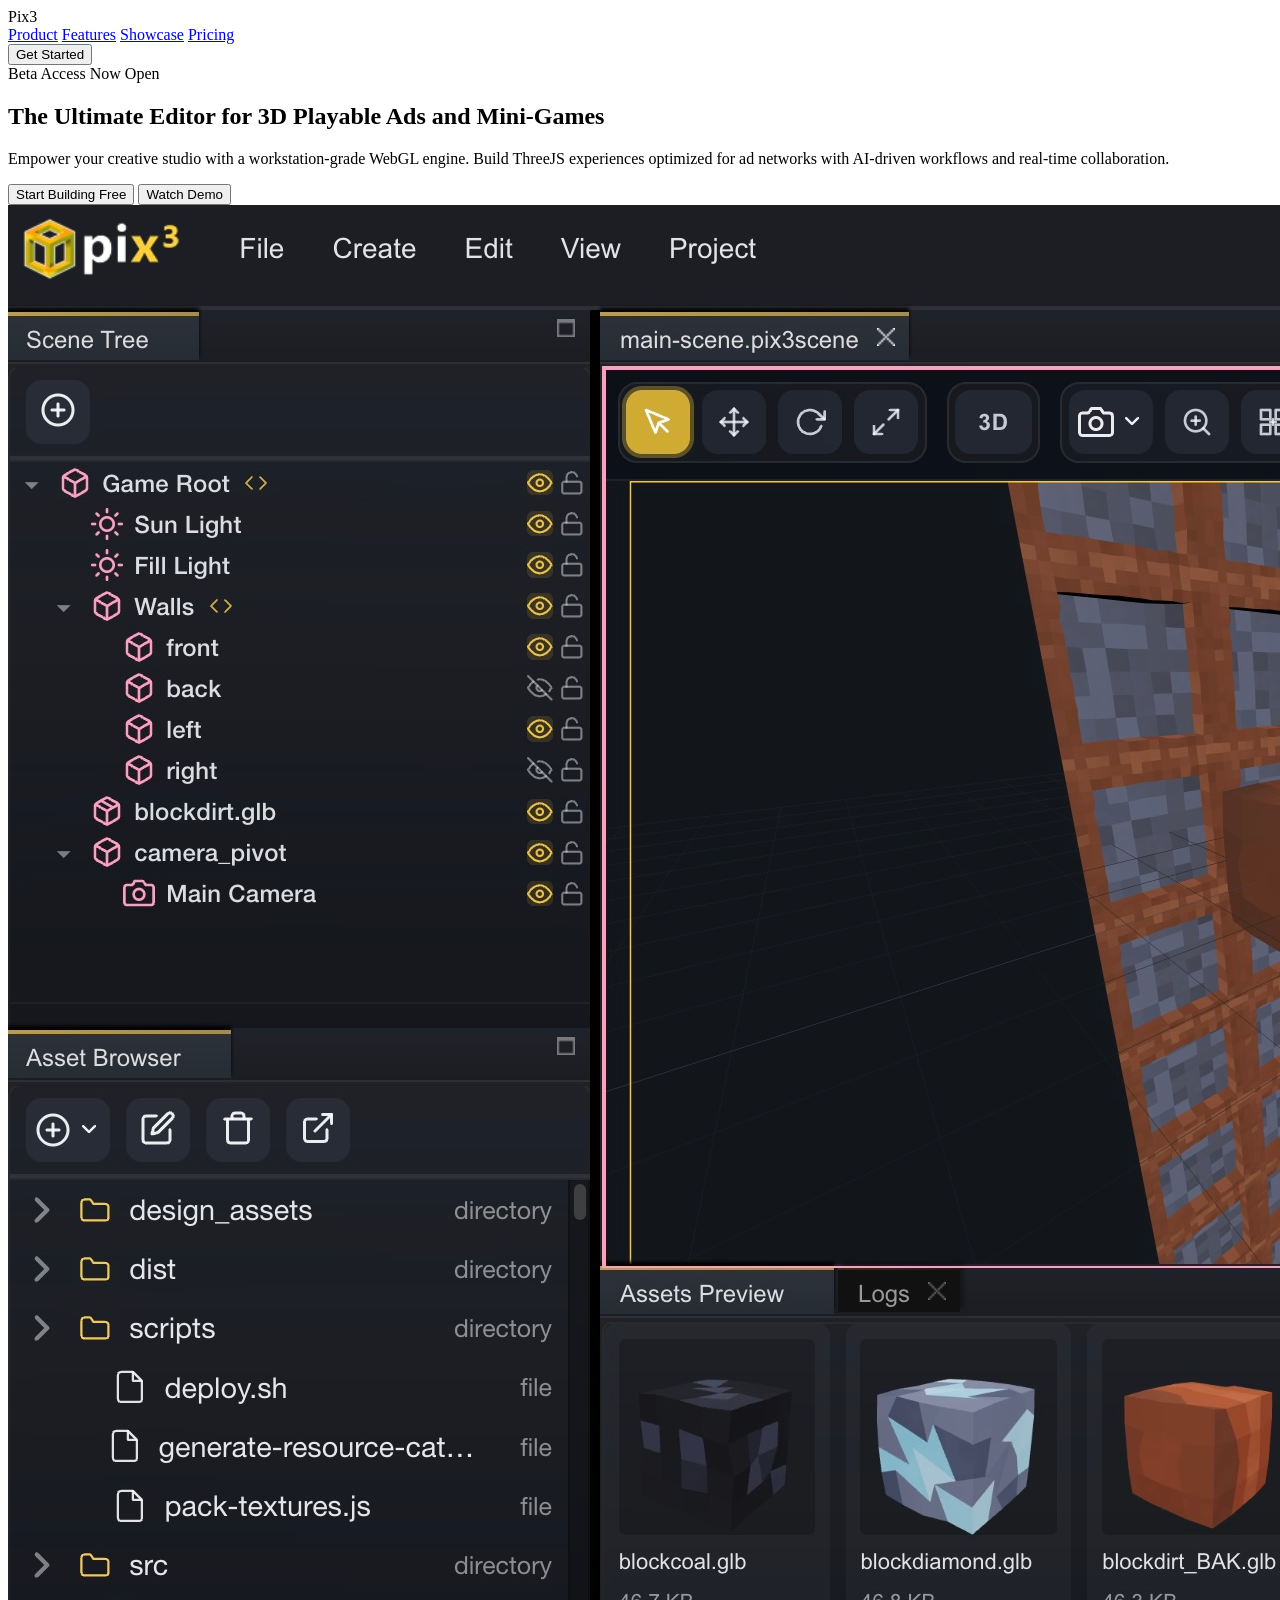
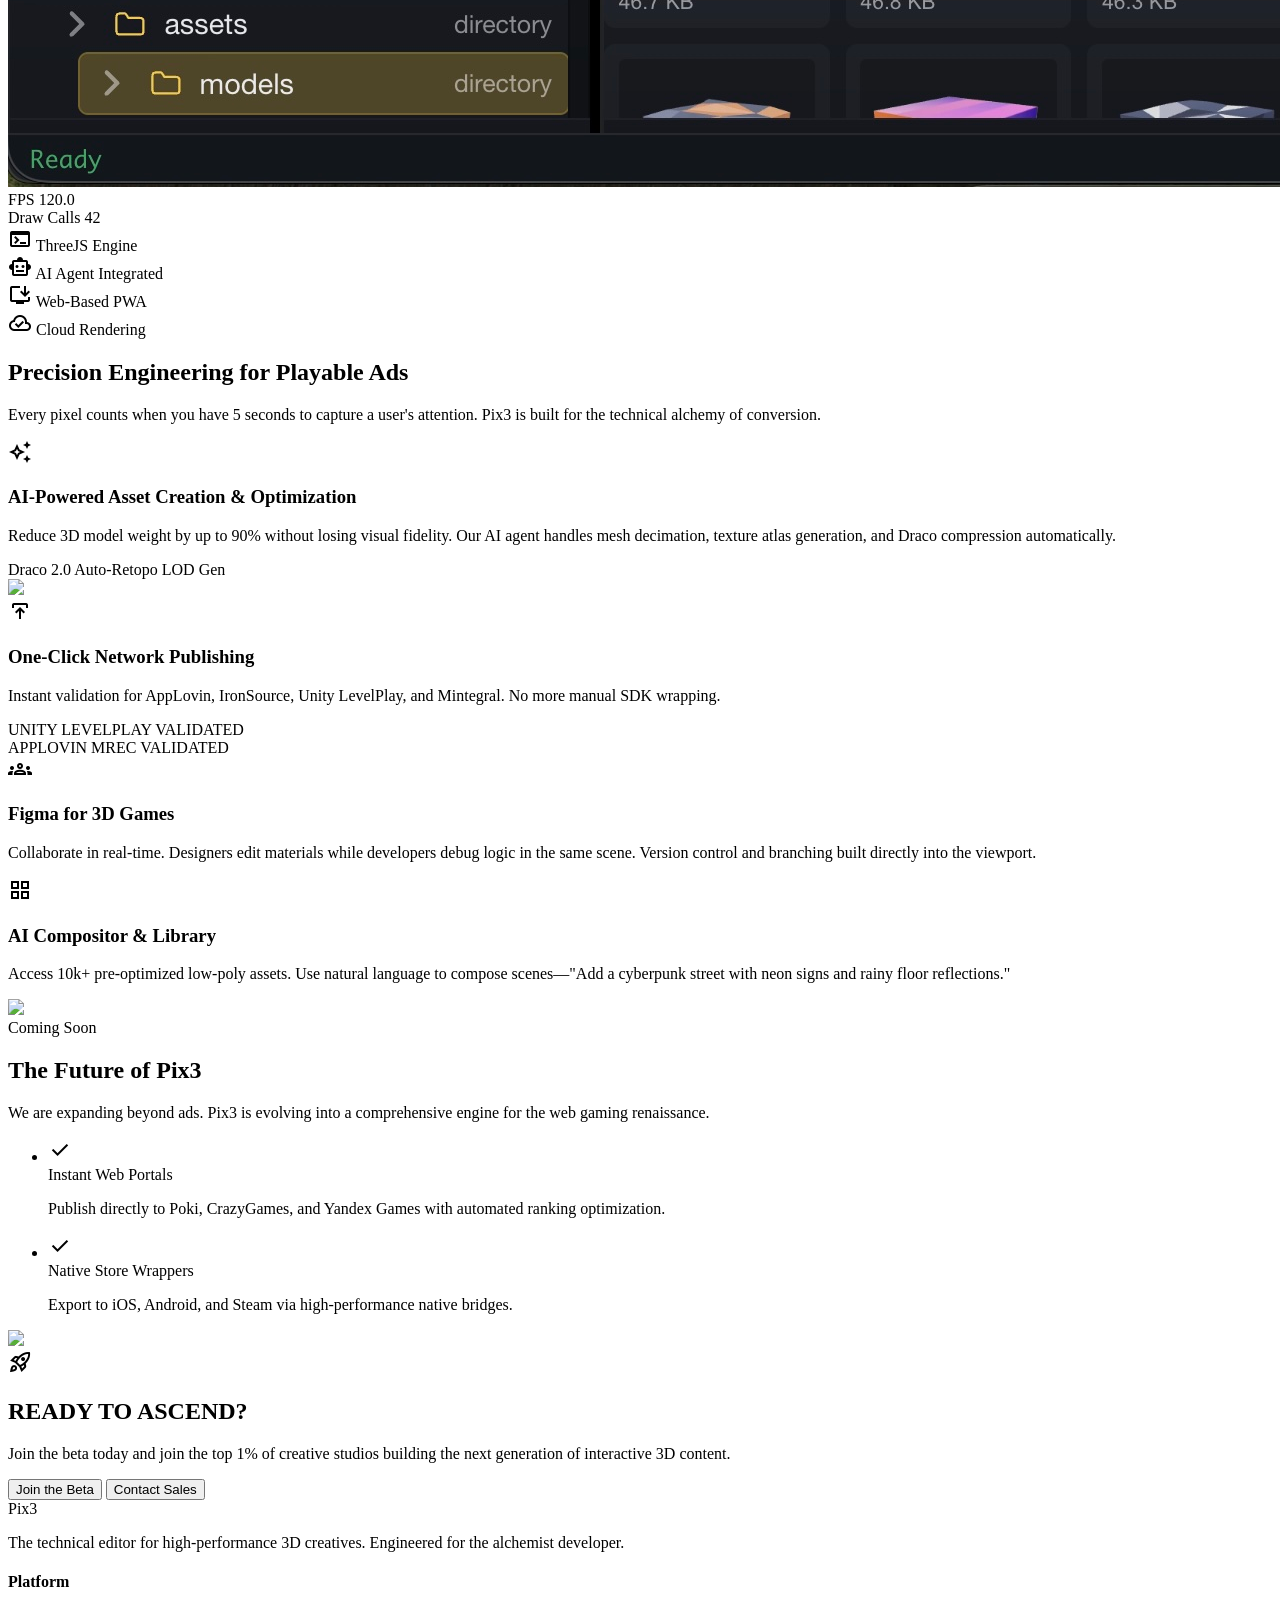
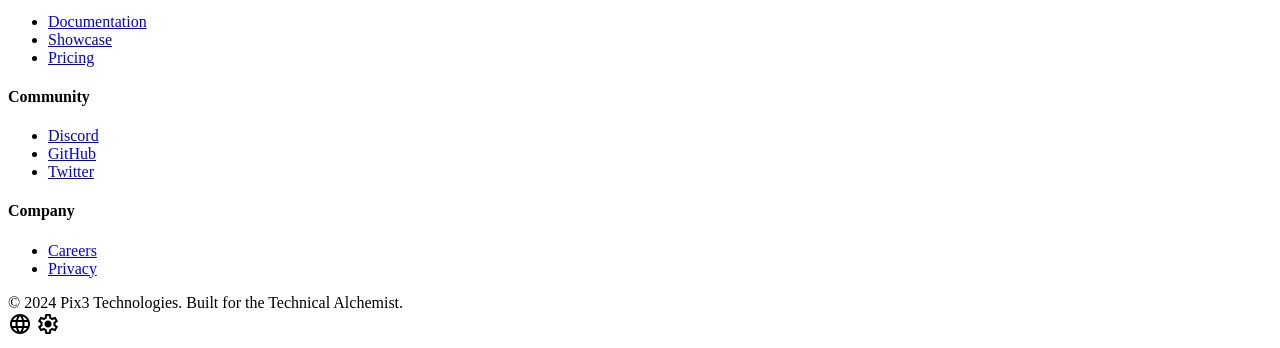
==== index.html @ a4c31a92 "Refactor code structure for improved readability and maintainability" ====
<!DOCTYPE html>

<html class="dark" lang="en">

<head>
    <meta charset="utf-8" />
    <meta content="width=device-width, initial-scale=1.0" name="viewport" />
    <title>Pix3 | The Technical Alchemist for 3D Playable Ads</title>
    <script src="https://cdn.tailwindcss.com?plugins=forms,container-queries"></script>
    <link
        href="https://fonts.googleapis.com/css2?family=Space+Grotesk:wght@300;400;500;600;700&amp;family=Inter:wght@300;400;500;600;700&amp;display=swap"
        rel="stylesheet" />
    <link
        href="https://fonts.googleapis.com/css2?family=Material+Symbols+Outlined:wght,FILL@100..700,0..1&amp;display=swap"
        rel="stylesheet" />
    <link
        href="https://fonts.googleapis.com/css2?family=Material+Symbols+Outlined:wght,FILL@100..700,0..1&amp;display=swap"
        rel="stylesheet" />
    <script id="tailwind-config">
        tailwind.config = {
            darkMode: "class",
            theme: {
                extend: {
                    colors: {
                        "on-surface": "#f6f3f5",
                        "on-error-container": "#ffd2c8",
                        "secondary-fixed": "#e3e2e2",
                        "secondary": "#e3e2e2",
                        "surface": "#0e0e10",
                        "on-background": "#f6f3f5",
                        "surface-container-low": "#131315",
                        "tertiary": "#b8ffe9",
                        "primary": "#fbcc48",
                        "surface-tint": "#fbcc48",
                        "on-tertiary-container": "#005d4c",
                        "on-secondary-fixed": "#3e3f40",
                        "tertiary-fixed-dim": "#4decc8",
                        "on-primary-fixed-variant": "#654d00",
                        "inverse-on-surface": "#555557",
                        "tertiary-dim": "#45e7c3",
                        "secondary-dim": "#d5d4d4",
                        "on-tertiary-fixed-variant": "#006855",
                        "on-error": "#450900",
                        "on-tertiary": "#006654",
                        "surface-variant": "#262528",
                        "surface-dim": "#0e0e10",
                        "surface-container-high": "#1f1f22",
                        "primary-container": "#c59b14",
                        "on-primary": "#5a4400",
                        "primary-dim": "#ecbe3b",
                        "on-secondary-fixed-variant": "#5b5c5c",
                        "tertiary-fixed": "#5ffbd6",
                        "error-dim": "#d53d18",
                        "on-secondary": "#515252",
                        "on-tertiary-fixed": "#00483b",
                        "on-primary-fixed": "#433200",
                        "on-secondary-container": "#d1d0d0",
                        "on-primary-container": "#2d2100",
                        "error-container": "#b92902",
                        "background": "#0e0e10",
                        "outline-variant": "#48474a",
                        "tertiary-container": "#5ffbd6",
                        "inverse-surface": "#fcf8fb",
                        "surface-bright": "#2c2c2f",
                        "primary-fixed": "#fbcc48",
                        "surface-container-lowest": "#000000",
                        "secondary-fixed-dim": "#d5d4d4",
                        "error": "#ff7351",
                        "primary-fixed-dim": "#ecbe3b",
                        "surface-container-highest": "#262528",
                        "on-surface-variant": "#acaaad",
                        "inverse-primary": "#775b00",
                        "surface-container": "#19191c",
                        "secondary-container": "#464747",
                        "outline": "#767577"
                    },
                    fontFamily: {
                        "headline": ["Space Grotesk"],
                        "body": ["Inter"],
                        "label": ["Inter"]
                    },
                    borderRadius: { "DEFAULT": "0.125rem", "lg": "0.25rem", "xl": "0.5rem", "full": "0.75rem" },
                },
            },
        }
    </script>
    <link rel="stylesheet" href="styles.css">
</head>

<body class="selection:bg-primary selection:text-on-primary-container overflow-x-hidden">
    <!-- Top Navigation Bar -->
    <nav class="fixed top-0 w-full z-50 bg-zinc-950/60 backdrop-blur-xl no-line-rule bg-zinc-900/50">
        <div class="flex justify-between items-center px-8 h-16 max-w-screen-2xl mx-auto w-full">
            <div class="text-xl font-bold tracking-tighter text-white uppercase font-['Space_Grotesk']">
                Pix3
            </div>
            <div class="hidden md:flex items-center space-x-8 font-['Space_Grotesk'] text-sm tracking-tight">
                <a class="text-zinc-400 font-medium hover:text-white transition-colors hover:text-yellow-400 transition-all duration-300"
                    href="#">Product</a>
                <a class="text-zinc-400 font-medium hover:text-white transition-colors hover:text-yellow-400 transition-all duration-300"
                    href="#">Features</a>
                <a class="text-zinc-400 font-medium hover:text-white transition-colors hover:text-yellow-400 transition-all duration-300"
                    href="#">Showcase</a>
                <a class="text-zinc-400 font-medium hover:text-white transition-colors hover:text-yellow-400 transition-all duration-300"
                    href="#">Pricing</a>
            </div>
            <button
                class="bg-primary text-on-primary px-5 py-2 rounded-sm font-semibold text-sm scale-95 active:scale-90 transition-transform uppercase tracking-wider">
                Get Started
            </button>
        </div>
    </nav>
    <!-- Hero Section -->
    <section class="relative pt-32 pb-20 px-8 hero-gradient overflow-hidden">
        <div class="max-w-7xl mx-auto text-center relative z-10">
            <div
                class="inline-flex items-center gap-2 px-3 py-1 rounded-full bg-surface-container-highest border border-outline-variant/20 mb-8">
                <span class="w-2 h-2 rounded-full bg-primary animate-pulse"></span>
                <span class="text-[10px] font-bold tracking-[0.2em] text-on-surface-variant uppercase">Beta Access Now
                    Open</span>
            </div>
            <h1
                class="font-headline text-5xl md:text-7xl font-bold tracking-tight text-on-surface max-w-4xl mx-auto mb-6">
                The Ultimate Editor for <span class="text-primary italic">3D Playable Ads</span> and Mini-Games
            </h1>
            <p class="font-body text-lg text-on-surface-variant max-w-2xl mx-auto mb-10 leading-relaxed">
                Empower your creative studio with a workstation-grade WebGL engine. Build ThreeJS experiences optimized
                for ad networks with AI-driven workflows and real-time collaboration.
            </p>
            <div class="flex flex-col md:flex-row items-center justify-center gap-4 mb-20">
                <button
                    class="w-full md:w-auto px-8 py-4 bg-primary text-on-primary font-bold rounded-sm text-sm uppercase tracking-widest hover:brightness-110 transition-all">
                    Start Building Free
                </button>
                <button
                    class="w-full md:w-auto px-8 py-4 border border-outline-variant/30 text-on-surface font-bold rounded-sm text-sm uppercase tracking-widest hover:bg-surface-container-highest transition-all">
                    Watch Demo
                </button>
            </div>
            <!-- Main Editor Visual -->
            <div class="relative group">
                <div
                    class="absolute -inset-1 bg-gradient-to-r from-primary/20 to-tertiary/20 rounded-xl blur-2xl opacity-50 group-hover:opacity-75 transition-opacity">
                </div>
                <div
                    class="relative bg-surface-container-lowest rounded-lg border border-outline-variant/20 overflow-hidden shadow-2xl">
                    <img class="w-full h-auto object-cover opacity-90"
                        data-alt="Professional Pix3 editor interface showing a 3D scene with textured blocks, scene tree hierarchy, asset browser with model previews, and detailed asset inspector."
                        src="media/editor-interface.jpg" />
                    <!-- Floating Tech Accents -->
                    <div class="absolute top-4 left-4 glass-panel p-3 rounded border border-white/5 hidden md:block">
                        <div class="flex items-center gap-4">
                            <div class="flex flex-col items-start">
                                <span class="text-[10px] text-primary font-bold uppercase tracking-tighter">FPS</span>
                                <span class="text-xl font-headline font-bold">120.0</span>
                            </div>
                            <div class="w-px h-8 bg-outline-variant/30"></div>
                            <div class="flex flex-col items-start">
                                <span class="text-[10px] text-tertiary font-bold uppercase tracking-tighter">Draw
                                    Calls</span>
                                <span class="text-xl font-headline font-bold">42</span>
                            </div>
                        </div>
                    </div>
                </div>
            </div>
        </div>
    </section>
    <!-- Tech Specs Strip -->
    <div class="bg-surface-container-low border-y border-outline-variant/10 py-6">
        <div class="max-w-7xl mx-auto px-8 flex flex-wrap justify-center md:justify-between items-center gap-8">
            <div
                class="flex items-center gap-3 grayscale opacity-60 hover:grayscale-0 hover:opacity-100 transition-all">
                <span class="material-symbols-outlined text-primary" data-icon="terminal">terminal</span>
                <span class="font-headline font-bold text-sm tracking-widest uppercase">ThreeJS Engine</span>
            </div>
            <div
                class="flex items-center gap-3 grayscale opacity-60 hover:grayscale-0 hover:opacity-100 transition-all">
                <span class="material-symbols-outlined text-primary" data-icon="smart_toy">smart_toy</span>
                <span class="font-headline font-bold text-sm tracking-widest uppercase">AI Agent Integrated</span>
            </div>
            <div
                class="flex items-center gap-3 grayscale opacity-60 hover:grayscale-0 hover:opacity-100 transition-all">
                <span class="material-symbols-outlined text-primary" data-icon="install_desktop">install_desktop</span>
                <span class="font-headline font-bold text-sm tracking-widest uppercase">Web-Based PWA</span>
            </div>
            <div
                class="flex items-center gap-3 grayscale opacity-60 hover:grayscale-0 hover:opacity-100 transition-all">
                <span class="material-symbols-outlined text-primary" data-icon="cloud_done">cloud_done</span>
                <span class="font-headline font-bold text-sm tracking-widest uppercase">Cloud Rendering</span>
            </div>
        </div>
    </div>
    <!-- Features Bento Grid -->
    <section class="py-24 px-8 bg-surface">
        <div class="max-w-7xl mx-auto">
            <div class="mb-16">
                <h2 class="font-headline text-4xl font-bold mb-4">Precision Engineering for <span
                        class="text-primary">Playable Ads</span></h2>
                <p class="text-on-surface-variant max-w-xl">Every pixel counts when you have 5 seconds to capture a
                    user's attention. Pix3 is built for the technical alchemy of conversion.</p>
            </div>
            <div class="grid grid-cols-1 md:grid-cols-12 gap-6">
                <!-- Feature 1: AI Asset Creation -->
                <div
                    class="md:col-span-8 bg-surface-container-low rounded-lg p-8 border border-outline-variant/10 hover:border-primary/30 transition-colors">
                    <div class="flex flex-col md:flex-row gap-8 h-full">
                        <div class="flex-1">
                            <span class="material-symbols-outlined text-primary text-4xl mb-4"
                                data-icon="auto_awesome">auto_awesome</span>
                            <h3 class="font-headline text-2xl font-bold mb-3 text-on-surface">AI-Powered Asset Creation
                                &amp; Optimization</h3>
                            <p class="text-on-surface-variant text-sm leading-relaxed mb-6">
                                Reduce 3D model weight by up to 90% without losing visual fidelity. Our AI agent handles
                                mesh decimation, texture atlas generation, and Draco compression automatically.
                            </p>
                            <div class="flex flex-wrap gap-2">
                                <span
                                    class="px-2 py-1 bg-surface-container-highest text-[10px] font-bold text-primary uppercase rounded">Draco
                                    2.0</span>
                                <span
                                    class="px-2 py-1 bg-surface-container-highest text-[10px] font-bold text-primary uppercase rounded">Auto-Retopo</span>
                                <span
                                    class="px-2 py-1 bg-surface-container-highest text-[10px] font-bold text-primary uppercase rounded">LOD
                                    Gen</span>
                            </div>
                        </div>
                        <div class="flex-1 bg-surface-container-lowest rounded p-4 border border-outline-variant/10">
                            <img class="w-full h-full object-cover rounded opacity-80"
                                data-alt="Technical schematic showing a 3D robot model being optimized from high poly to low poly mesh with statistics overlays"
                                src="media/ai-asset-schematic.png" />
                        </div>
                    </div>
                </div>
                <!-- Feature 2: One-Click Publishing -->
                <div
                    class="md:col-span-4 bg-surface-container-low rounded-lg p-8 border border-outline-variant/10 hover:border-primary/30 transition-colors">
                    <span class="material-symbols-outlined text-primary text-4xl mb-4"
                        data-icon="publish">publish</span>
                    <h3 class="font-headline text-2xl font-bold mb-3 text-on-surface">One-Click Network Publishing</h3>
                    <p class="text-on-surface-variant text-sm leading-relaxed mb-6">
                        Instant validation for AppLovin, IronSource, Unity LevelPlay, and Mintegral. No more manual SDK
                        wrapping.
                    </p>
                    <div class="space-y-3">
                        <div
                            class="flex items-center justify-between p-2 bg-surface-container-highest rounded text-[10px] font-bold text-on-surface-variant">
                            <span>UNITY LEVELPLAY</span>
                            <span class="text-tertiary">VALIDATED</span>
                        </div>
                        <div
                            class="flex items-center justify-between p-2 bg-surface-container-highest rounded text-[10px] font-bold text-on-surface-variant">
                            <span>APPLOVIN MREC</span>
                            <span class="text-tertiary">VALIDATED</span>
                        </div>
                    </div>
                </div>
                <!-- Feature 3: Real-Time Collab -->
                <div
                    class="md:col-span-5 bg-surface-container-low rounded-lg p-8 border border-outline-variant/10 hover:border-primary/30 transition-colors">
                    <span class="material-symbols-outlined text-primary text-4xl mb-4" data-icon="groups">groups</span>
                    <h3 class="font-headline text-2xl font-bold mb-3 text-on-surface">Figma for 3D Games</h3>
                    <p class="text-on-surface-variant text-sm leading-relaxed">
                        Collaborate in real-time. Designers edit materials while developers debug logic in the same
                        scene. Version control and branching built directly into the viewport.
                    </p>
                </div>
                <!-- Feature 4: Asset Library -->
                <div
                    class="md:col-span-7 bg-surface-container-low rounded-lg p-8 border border-outline-variant/10 hover:border-primary/30 transition-colors">
                    <div class="flex flex-col md:flex-row gap-8 items-center">
                        <div class="flex-1">
                            <span class="material-symbols-outlined text-primary text-4xl mb-4"
                                data-icon="grid_view">grid_view</span>
                            <h3 class="font-headline text-2xl font-bold mb-3 text-on-surface">AI Compositor &amp;
                                Library</h3>
                            <p class="text-on-surface-variant text-sm leading-relaxed">
                                Access 10k+ pre-optimized low-poly assets. Use natural language to compose scenes—"Add a
                                cyberpunk street with neon signs and rainy floor reflections."
                            </p>
                        </div>
                        <div
                            class="w-full md:w-48 h-32 bg-surface-container-lowest rounded border border-outline-variant/20 overflow-hidden">
                            <img class="w-full h-full object-cover"
                                data-alt="Grid view of 3D assets library including icons for stylized trees, characters, and UI elements in a dark mode interface"
                                src="media/asset-library-grid.png" />
                        </div>
                    </div>
                </div>
            </div>
        </div>
    </section>
    <!-- Future Section -->
    <section class="py-24 px-8 relative overflow-hidden">
        <div class="absolute top-0 right-0 w-[500px] h-[500px] bg-tertiary/5 blur-[120px] -z-10 rounded-full"></div>
        <div class="max-w-7xl mx-auto flex flex-col md:flex-row items-center gap-16">
            <div class="flex-1">
                <div
                    class="inline-block px-3 py-1 bg-tertiary/10 border border-tertiary/20 text-tertiary text-[10px] font-bold uppercase tracking-widest mb-6">
                    Coming Soon</div>
                <h2 class="font-headline text-4xl md:text-5xl font-bold mb-6">The Future of <span
                        class="text-white">Pix3</span></h2>
                <p class="text-on-surface-variant text-lg leading-relaxed mb-8">
                    We are expanding beyond ads. Pix3 is evolving into a comprehensive engine for the web gaming
                    renaissance.
                </p>
                <ul class="space-y-4">
                    <li class="flex items-start gap-4">
                        <div class="mt-1 w-5 h-5 rounded-full bg-primary/20 flex items-center justify-center">
                            <span class="material-symbols-outlined text-primary text-[12px]"
                                data-icon="done">done</span>
                        </div>
                        <div>
                            <span class="font-bold text-on-surface block">Instant Web Portals</span>
                            <p class="text-sm text-on-surface-variant">Publish directly to Poki, CrazyGames, and Yandex
                                Games with automated ranking optimization.</p>
                        </div>
                    </li>
                    <li class="flex items-start gap-4">
                        <div class="mt-1 w-5 h-5 rounded-full bg-primary/20 flex items-center justify-center">
                            <span class="material-symbols-outlined text-primary text-[12px]"
                                data-icon="done">done</span>
                        </div>
                        <div>
                            <span class="font-bold text-on-surface block">Native Store Wrappers</span>
                            <p class="text-sm text-on-surface-variant">Export to iOS, Android, and Steam via
                                high-performance native bridges.</p>
                        </div>
                    </li>
                </ul>
            </div>
            <div class="flex-1 relative">
                <div
                    class="aspect-video bg-surface-container rounded-xl border border-outline-variant/20 overflow-hidden">
                    <img class="w-full h-full object-cover grayscale opacity-50"
                        data-alt="Abstract visualization of a digital bridge connecting a web browser to multiple app store icons in a futuristic tech aesthetic"
                        src="media/bridge-visual.png" />
                    <div class="absolute inset-0 flex items-center justify-center">
                        <span class="material-symbols-outlined text-primary text-6xl opacity-30"
                            data-icon="rocket_launch">rocket_launch</span>
                    </div>
                </div>
            </div>
        </div>
    </section>
    <!-- Final CTA -->
    <section class="py-24 px-8">
        <div class="max-w-5xl mx-auto bg-primary rounded-lg p-12 text-center relative overflow-hidden">
            <div
                class="absolute top-0 left-0 w-full h-full opacity-10 bg-[url('media/carbon-fibre.png')]">
            </div>
            <h2 class="font-headline text-4xl font-black text-on-primary mb-6 relative z-10">READY TO ASCEND?</h2>
            <p class="text-on-primary/80 font-medium mb-10 max-w-xl mx-auto relative z-10">
                Join the beta today and join the top 1% of creative studios building the next generation of interactive
                3D content.
            </p>
            <div class="flex flex-col sm:flex-row gap-4 justify-center relative z-10">
                <button
                    class="px-10 py-4 bg-surface text-white font-bold rounded-sm uppercase tracking-widest text-sm hover:bg-surface-bright transition-colors">
                    Join the Beta
                </button>
                <button
                    class="px-10 py-4 border-2 border-on-primary text-on-primary font-bold rounded-sm uppercase tracking-widest text-sm hover:bg-on-primary/10 transition-colors">
                    Contact Sales
                </button>
            </div>
        </div>
    </section>
    <!-- Footer -->
    <footer class="bg-zinc-950 w-full py-12 px-8 border-t border-zinc-900/20 tonal-depth-shift bg-zinc-900/20">
        <div class="max-w-7xl mx-auto w-full">
            <div class="grid grid-cols-2 md:grid-cols-4 gap-8 mb-12">
                <div class="col-span-2 md:col-span-1">
                    <div class="text-lg font-black text-zinc-200 mb-4 font-headline uppercase">Pix3</div>
                    <p class="font-['Inter'] text-xs text-zinc-500 leading-relaxed max-w-[200px]">
                        The technical editor for high-performance 3D creatives. Engineered for the alchemist developer.
                    </p>
                </div>
                <div>
                    <h4 class="text-[10px] font-bold text-zinc-400 uppercase tracking-widest mb-4">Platform</h4>
                    <ul class="space-y-2">
                        <li><a class="font-['Inter'] text-xs text-zinc-500 hover:text-yellow-400 hover:underline decoration-yellow-400 underline-offset-4 transition-all"
                                href="#">Documentation</a></li>
                        <li><a class="font-['Inter'] text-xs text-zinc-500 hover:text-yellow-400 hover:underline decoration-yellow-400 underline-offset-4 transition-all"
                                href="#">Showcase</a></li>
                        <li><a class="font-['Inter'] text-xs text-zinc-500 hover:text-yellow-400 hover:underline decoration-yellow-400 underline-offset-4 transition-all"
                                href="#">Pricing</a></li>
                    </ul>
                </div>
                <div>
                    <h4 class="text-[10px] font-bold text-zinc-400 uppercase tracking-widest mb-4">Community</h4>
                    <ul class="space-y-2">
                        <li><a class="font-['Inter'] text-xs text-zinc-500 hover:text-yellow-400 hover:underline decoration-yellow-400 underline-offset-4 transition-all"
                                href="#">Discord</a></li>
                        <li><a class="font-['Inter'] text-xs text-zinc-500 hover:text-yellow-400 hover:underline decoration-yellow-400 underline-offset-4 transition-all"
                                href="#">GitHub</a></li>
                        <li><a class="font-['Inter'] text-xs text-zinc-500 hover:text-yellow-400 hover:underline decoration-yellow-400 underline-offset-4 transition-all"
                                href="#">Twitter</a></li>
                    </ul>
                </div>
                <div>
                    <h4 class="text-[10px] font-bold text-zinc-400 uppercase tracking-widest mb-4">Company</h4>
                    <ul class="space-y-2">
                        <li><a class="font-['Inter'] text-xs text-zinc-500 hover:text-yellow-400 hover:underline decoration-yellow-400 underline-offset-4 transition-all"
                                href="#">Careers</a></li>
                        <li><a class="font-['Inter'] text-xs text-zinc-500 hover:text-yellow-400 hover:underline decoration-yellow-400 underline-offset-4 transition-all"
                                href="#">Privacy</a></li>
                    </ul>
                </div>
            </div>
            <div class="pt-8 border-t border-zinc-900/50 flex flex-col md:flex-row justify-between items-center gap-4">
                <span class="font-['Inter'] text-xs text-zinc-500">© 2024 Pix3 Technologies. Built for the Technical
                    Alchemist.</span>
                <div class="flex gap-6">
                    <span
                        class="material-symbols-outlined text-zinc-700 hover:text-primary transition-colors cursor-pointer"
                        data-icon="language">language</span>
                    <span
                        class="material-symbols-outlined text-zinc-700 hover:text-primary transition-colors cursor-pointer"
                        data-icon="settings">settings</span>
                </div>
            </div>
        </div>
    </footer>
</body>

</html>
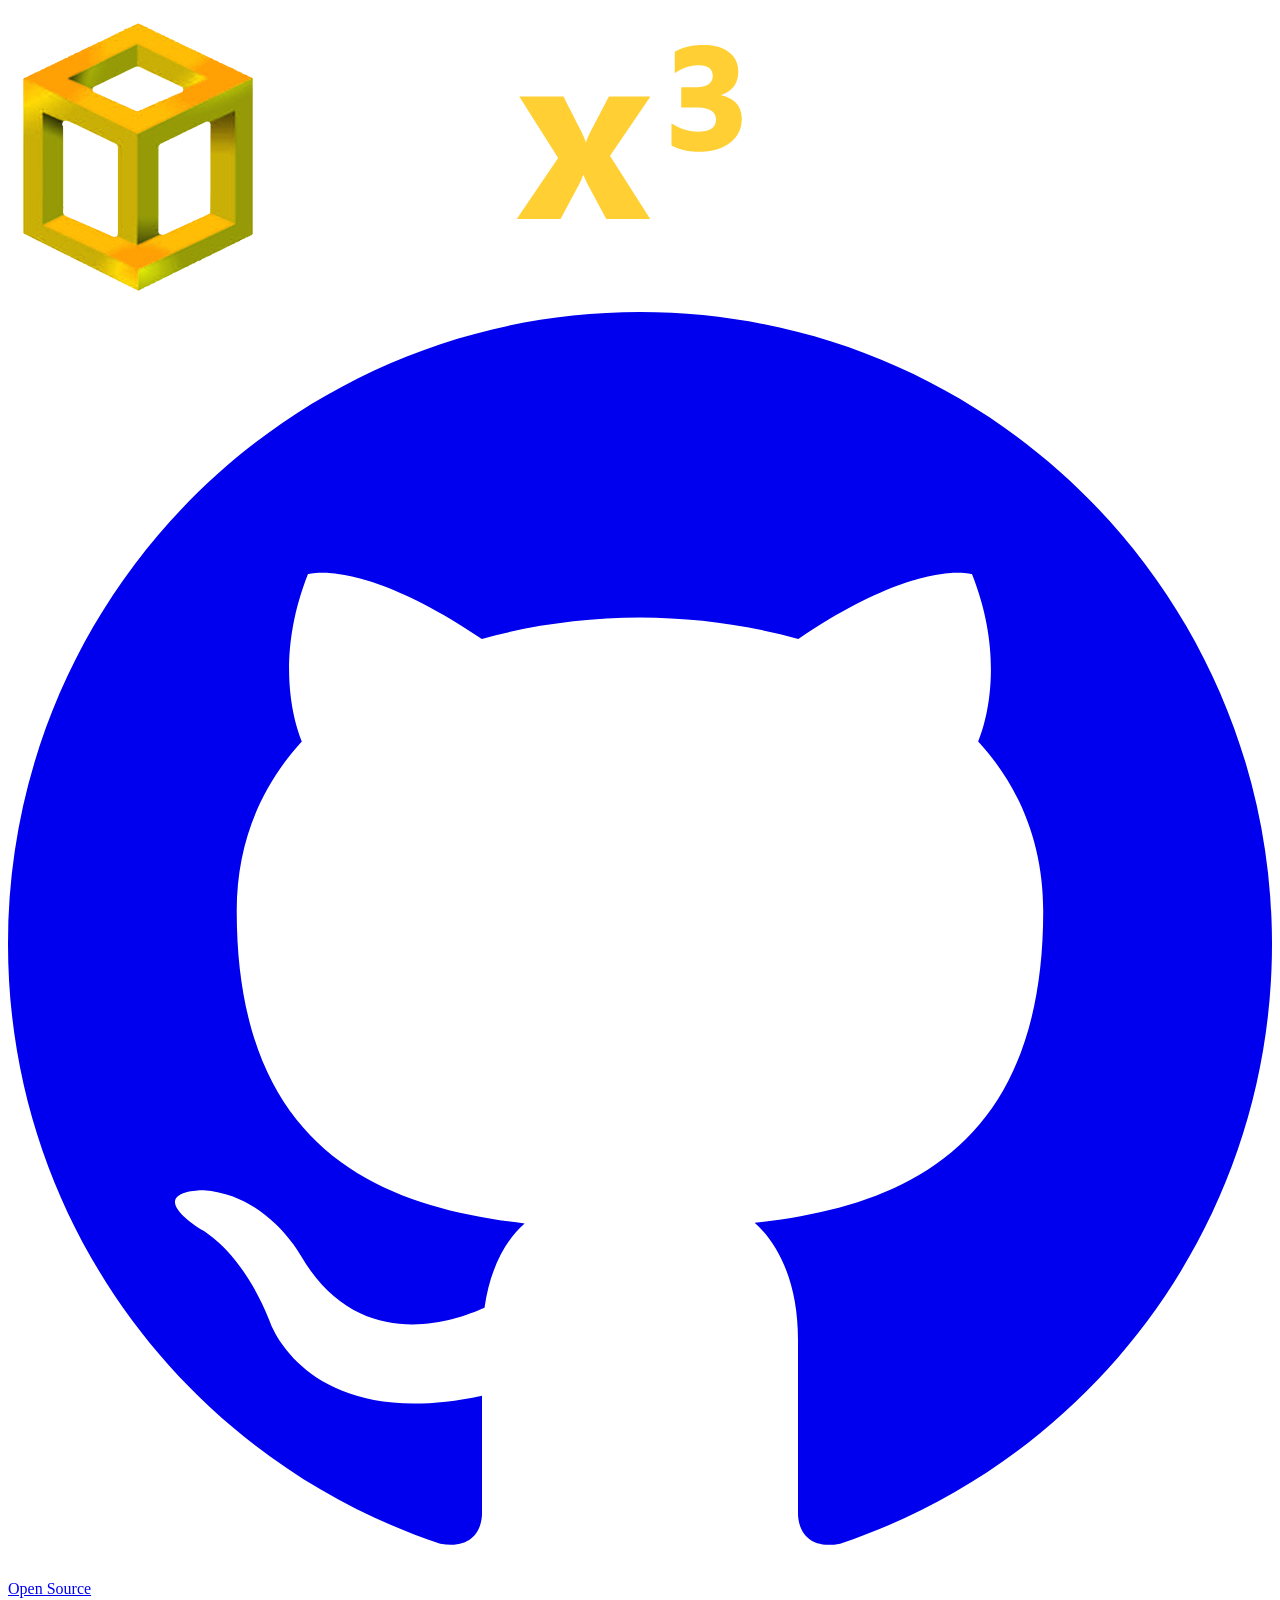
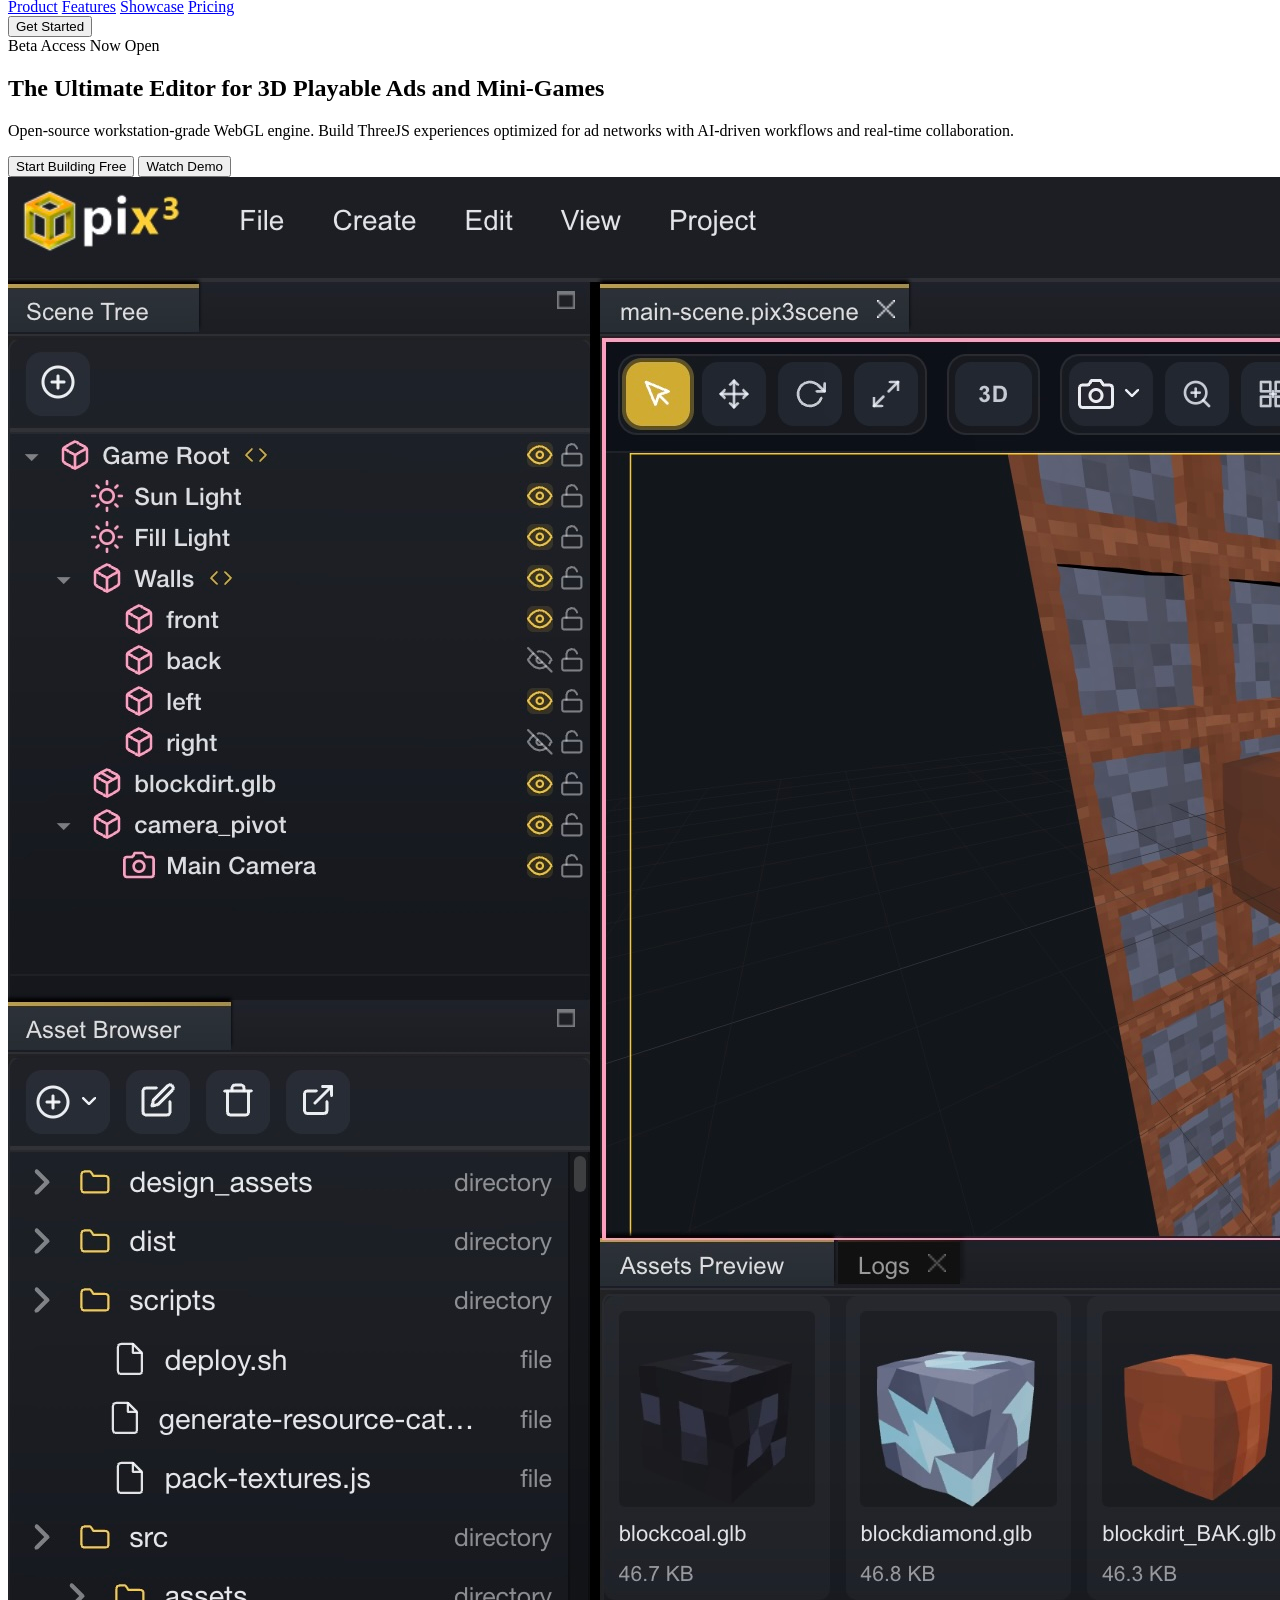
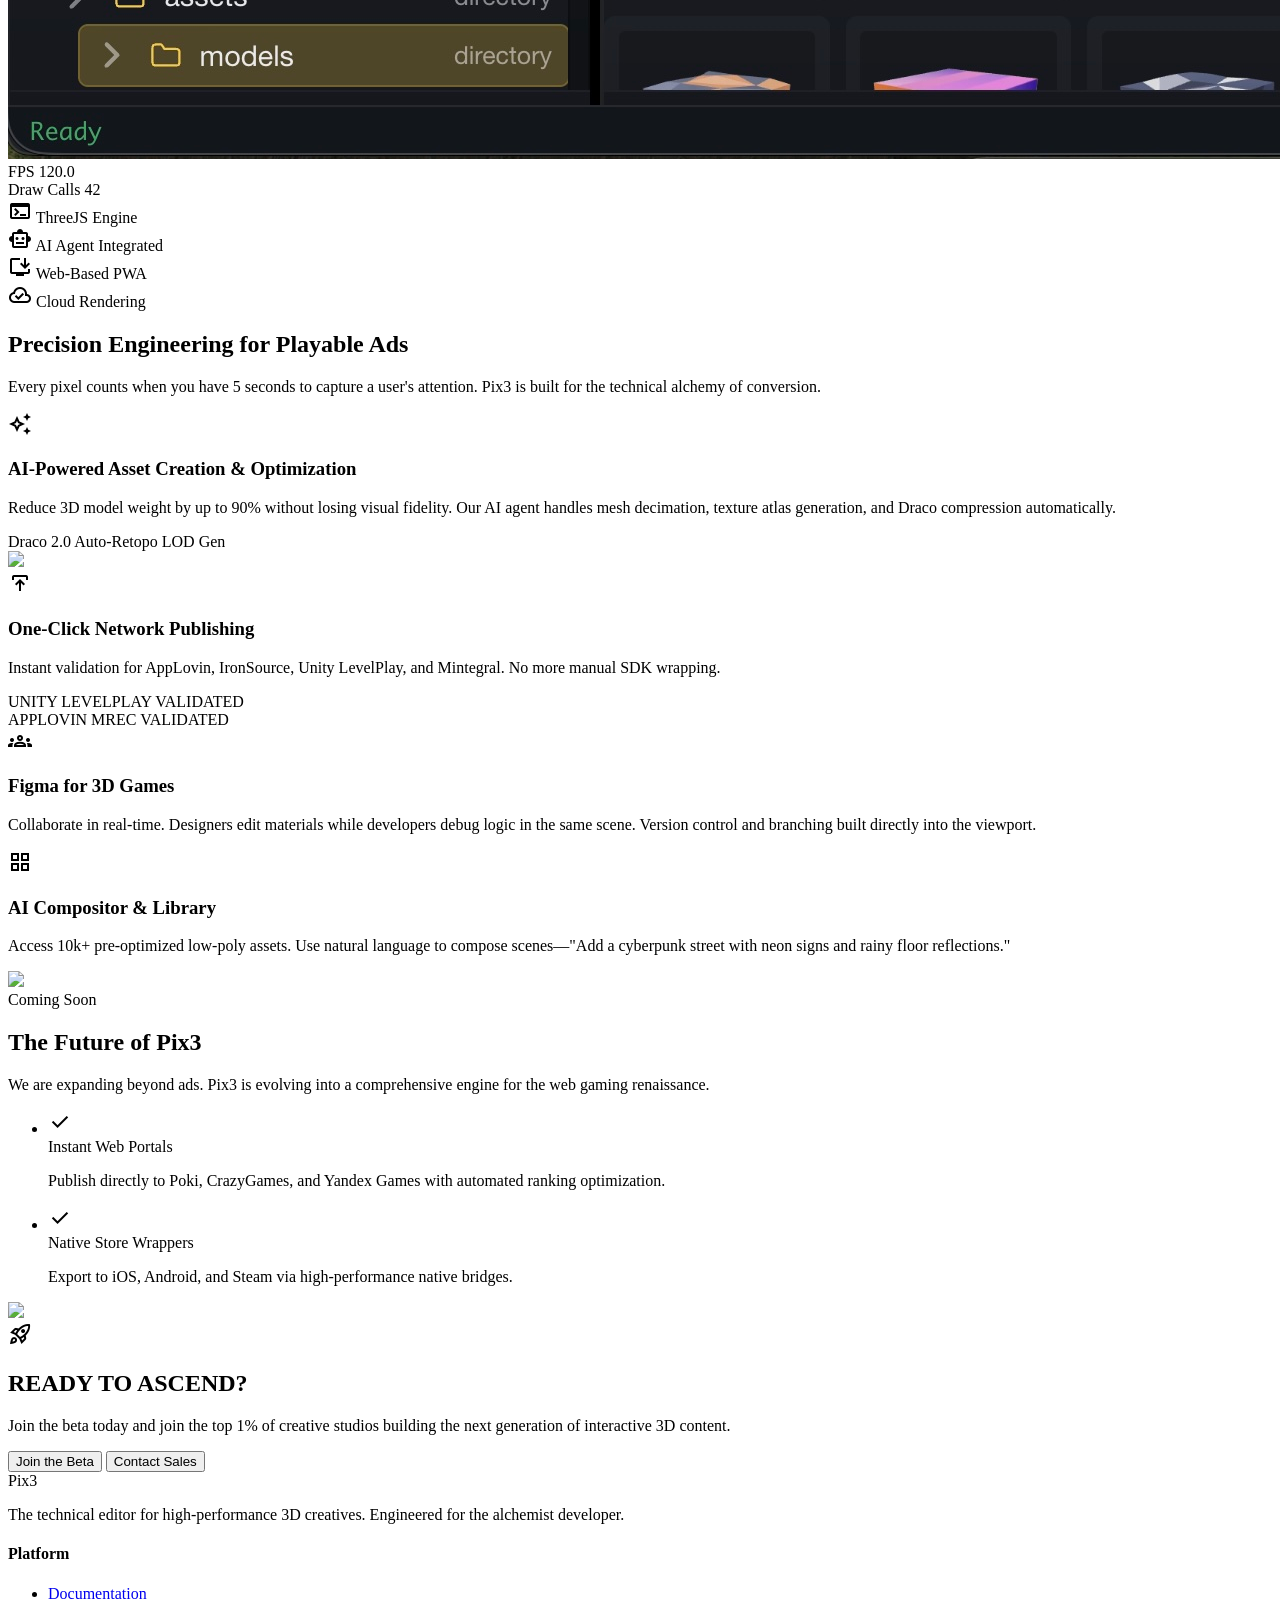
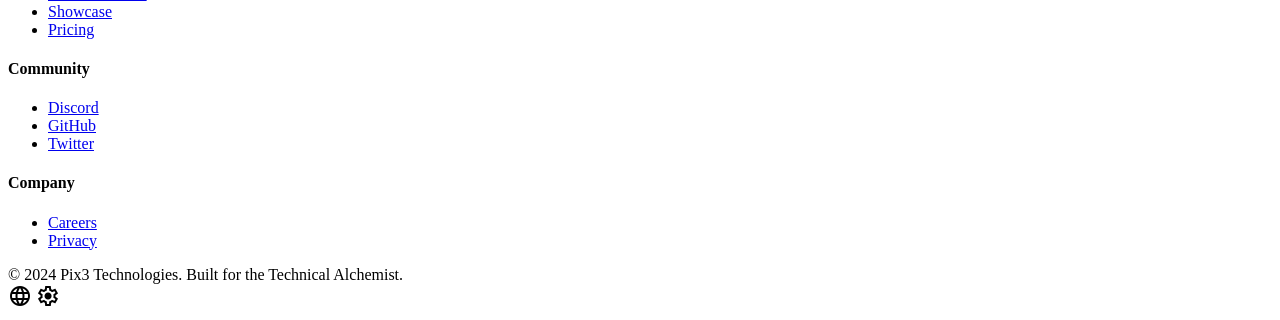
==== commit 612c9e48: "Refactor code structure for improved readability and maintainability" ====
--- a/index.html
+++ b/index.html
@@ -6,6 +6,26 @@
     <meta charset="utf-8" />
     <meta content="width=device-width, initial-scale=1.0" name="viewport" />
     <title>Pix3 | The Technical Alchemist for 3D Playable Ads</title>
+    <meta name="description" content="Workstation-grade WebGL engine for 3D playable ads — AI-driven workflows and real-time collaboration.">
+    <link rel="canonical" href="https://pix3.dev/">
+    <!-- Open Graph / Social Preview -->
+    <meta property="og:type" content="website">
+    <meta property="og:title" content="Pix3 | The Technical Alchemist for 3D Playable Ads">
+    <meta property="og:description" content="Workstation-grade WebGL engine for 3D playable ads — AI-driven workflows and real-time collaboration.">
+    <meta property="og:url" content="https://pix3.dev/">
+    <meta property="og:site_name" content="Pix3">
+    <meta property="og:locale" content="en_US">
+    <meta property="og:image" content="https://pix3.dev/media/editor-interface.jpg">
+    <meta property="og:image:secure_url" content="https://pix3.dev/media/editor-interface.jpg">
+    <meta property="og:image:alt" content="Pix3 editor interface preview">
+    <meta property="og:image:width" content="1200">
+    <meta property="og:image:height" content="630">
+    <!-- Twitter -->
+    <meta name="twitter:card" content="summary_large_image">
+    <meta name="twitter:title" content="Pix3 | The Technical Alchemist for 3D Playable Ads">
+    <meta name="twitter:description" content="Workstation-grade WebGL engine for 3D playable ads — AI-driven workflows and real-time collaboration.">
+    <meta name="twitter:image" content="https://pix3.dev/media/editor-interface.jpg">
+    <meta name="twitter:image:alt" content="Pix3 editor interface preview">
     <script src="https://cdn.tailwindcss.com?plugins=forms,container-queries"></script>
     <link
         href="https://fonts.googleapis.com/css2?family=Space+Grotesk:wght@300;400;500;600;700&amp;family=Inter:wght@300;400;500;600;700&amp;display=swap"
@@ -85,14 +105,37 @@
         }
     </script>
     <link rel="stylesheet" href="styles.css">
+
+    <!-- Yandex.Metrika counter -->
+    <script type="text/javascript">
+            (function (m, e, t, r, i, k, a) {
+                m[i] = m[i] || function () { (m[i].a = m[i].a || []).push(arguments) };
+                m[i].l = 1 * new Date();
+                for (var j = 0; j < document.scripts.length; j++) { if (document.scripts[j].src === r) { return; } }
+                k = e.createElement(t), a = e.getElementsByTagName(t)[0], k.async = 1, k.src = r, a.parentNode.insertBefore(k, a)
+            })(window, document, 'script', 'https://mc.yandex.ru/metrika/tag.js?id=108302071', 'ym');
+
+        ym(108302071, 'init', { ssr: true, webvisor: true, clickmap: true, ecommerce: "dataLayer", referrer: document.referrer, url: location.href, accurateTrackBounce: true, trackLinks: true });
+    </script>
+    <noscript>
+        <div><img src="https://mc.yandex.ru/watch/108302071" style="position:absolute; left:-9999px;" alt="" /></div>
+    </noscript>
+    <!-- /Yandex.Metrika counter -->
+
 </head>
 
 <body class="selection:bg-primary selection:text-on-primary-container overflow-x-hidden">
     <!-- Top Navigation Bar -->
     <nav class="fixed top-0 w-full z-50 bg-zinc-950/60 backdrop-blur-xl no-line-rule bg-zinc-900/50">
         <div class="flex justify-between items-center px-8 h-16 max-w-screen-2xl mx-auto w-full">
-            <div class="text-xl font-bold tracking-tighter text-white uppercase font-['Space_Grotesk']">
-                Pix3
+            <div class="flex items-center space-x-4">
+                <a href="/" class="flex items-center">
+                    <img src="media/splash-logo.png" alt="Pix3" class="h-8 w-auto">
+                </a>
+                <a href="https://github.com/gritsenko/pix3" target="_blank" rel="noopener noreferrer" class="hidden sm:flex items-center space-x-2 px-2 py-1 rounded-md bg-zinc-800/50 hover:bg-zinc-800 transition-colors border border-zinc-700/50">
+                    <svg class="w-4 h-4 text-zinc-400" fill="currentColor" viewBox="0 0 24 24"><path d="M12 0c-6.626 0-12 5.373-12 12 0 5.302 3.438 9.8 8.207 11.387.599.111.793-.261.793-.577v-2.234c-3.338.726-4.033-1.416-4.033-1.416-.546-1.387-1.333-1.756-1.333-1.756-1.089-.745.083-.729.083-.729 1.205.084 1.839 1.237 1.839 1.237 1.07 1.834 2.807 1.304 3.492.997.107-.775.418-1.305.762-1.604-2.665-.305-5.467-1.334-5.467-5.931 0-1.311.469-2.381 1.236-3.221-.124-.303-.535-1.524.117-3.176 0 0 1.008-.322 3.301 1.23.957-.266 1.983-.399 3.003-.404 1.02.005 2.047.138 3.006.404 2.291-1.552 3.297-1.23 3.297-1.23.653 1.653.242 2.874.118 3.176.77.84 1.235 1.911 1.235 3.221 0 4.609-2.807 5.624-5.479 5.921.43.372.823 1.102.823 2.222v3.293c0 .319.192.694.801.576 4.765-1.589 8.199-6.086 8.199-11.386 0-6.627-5.373-12-12-12z"/></svg>
+                    <span class="text-[10px] text-zinc-300 font-medium uppercase tracking-wider">Open Source</span>
+                </a>
             </div>
             <div class="hidden md:flex items-center space-x-8 font-['Space_Grotesk'] text-sm tracking-tight">
                 <a class="text-zinc-400 font-medium hover:text-white transition-colors hover:text-yellow-400 transition-all duration-300"
@@ -124,7 +167,7 @@
                 The Ultimate Editor for <span class="text-primary italic">3D Playable Ads</span> and Mini-Games
             </h1>
             <p class="font-body text-lg text-on-surface-variant max-w-2xl mx-auto mb-10 leading-relaxed">
-                Empower your creative studio with a workstation-grade WebGL engine. Build ThreeJS experiences optimized
+                Open-source workstation-grade WebGL engine. Build ThreeJS experiences optimized
                 for ad networks with AI-driven workflows and real-time collaboration.
             </p>
             <div class="flex flex-col md:flex-row items-center justify-center gap-4 mb-20">
@@ -346,8 +389,7 @@
     <!-- Final CTA -->
     <section class="py-24 px-8">
         <div class="max-w-5xl mx-auto bg-primary rounded-lg p-12 text-center relative overflow-hidden">
-            <div
-                class="absolute top-0 left-0 w-full h-full opacity-10 bg-[url('media/carbon-fibre.png')]">
+            <div class="absolute top-0 left-0 w-full h-full opacity-10 bg-[url('media/carbon-fibre.png')]">
             </div>
             <h2 class="font-headline text-4xl font-black text-on-primary mb-6 relative z-10">READY TO ASCEND?</h2>
             <p class="text-on-primary/80 font-medium mb-10 max-w-xl mx-auto relative z-10">
